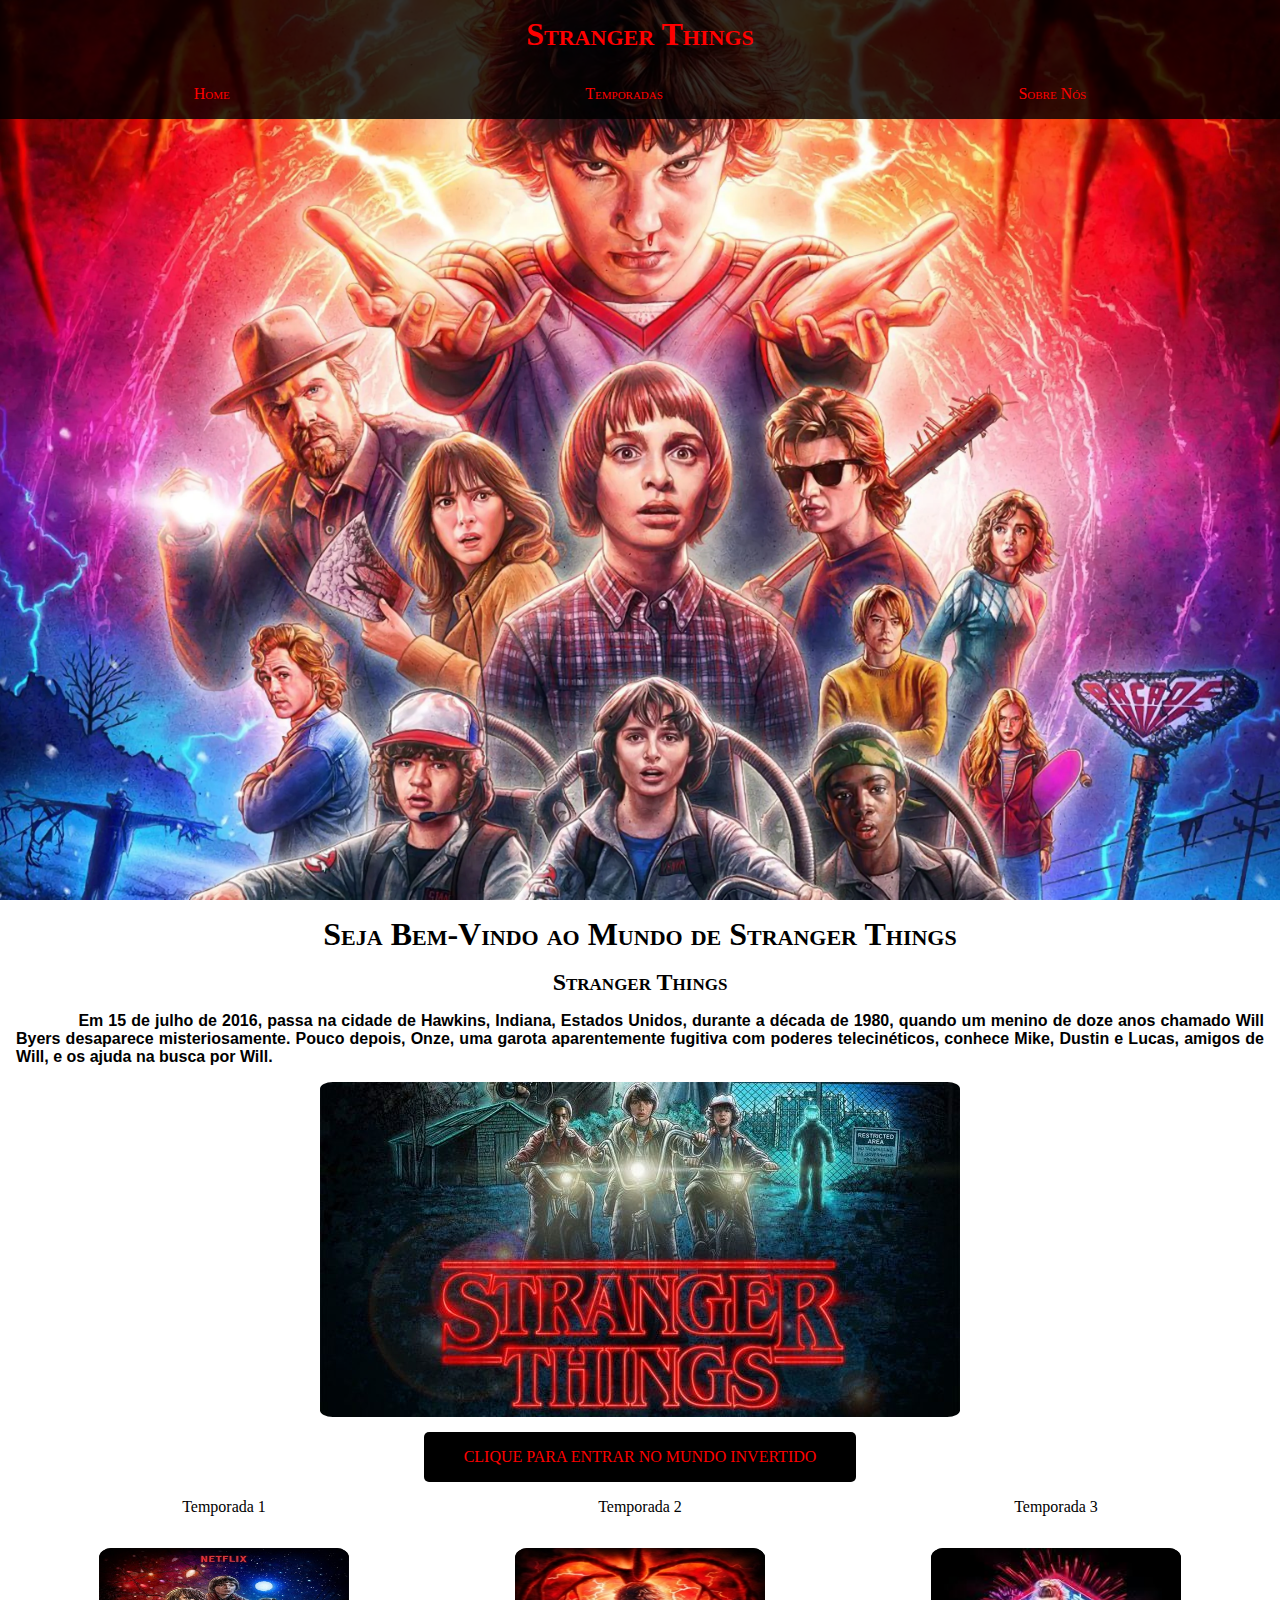
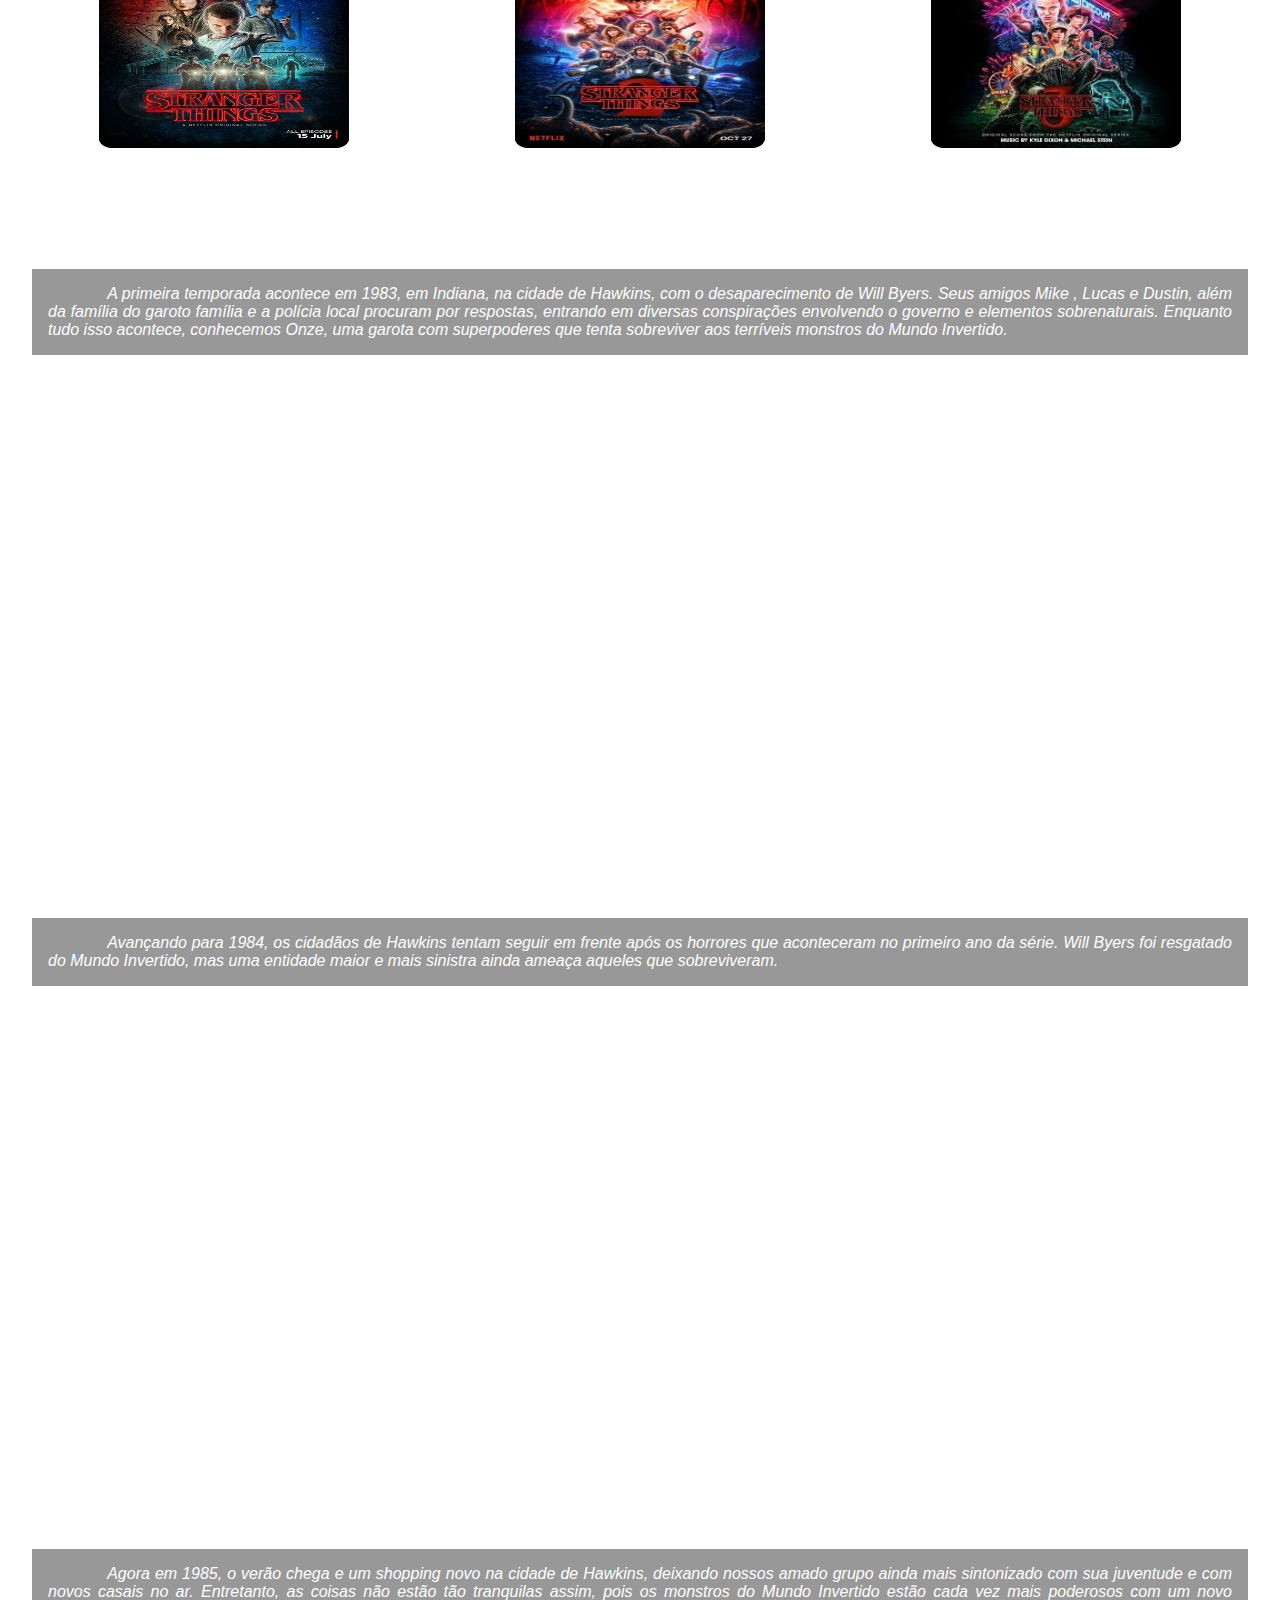
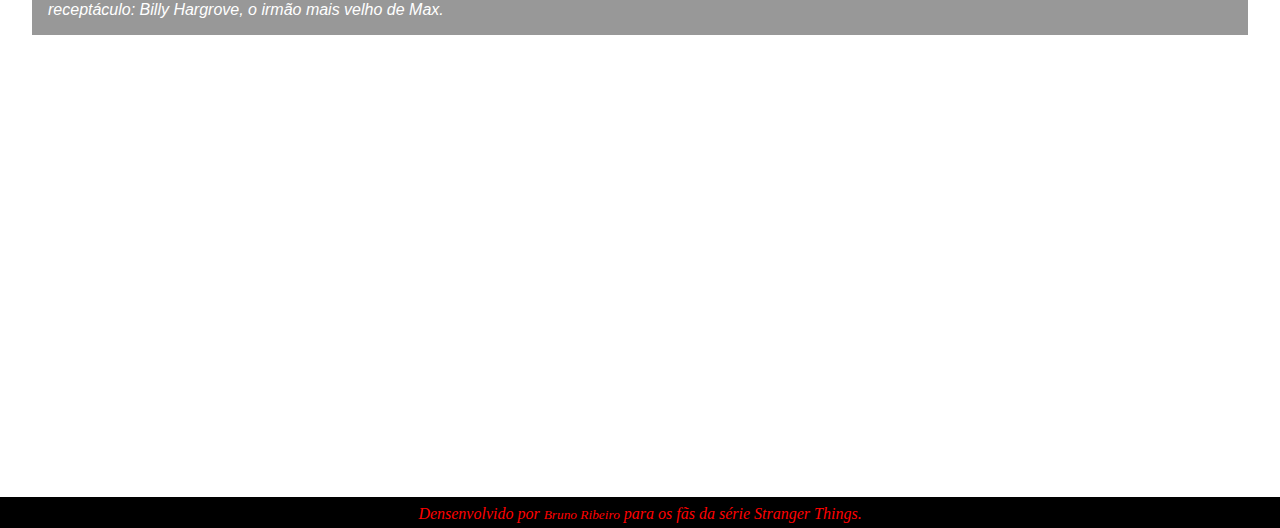
==== index.html @ bce563e3 "ST no HUB" ====
<!DOCTYPE html>
<html lang="pt-br">
<head>
    <meta charset="UTF-8">
    <meta http-equiv="X-UA-Compatible" content="IE=edge">
    <meta name="viewport" content="width=device-width, initial-scale=1.0">
    <title>Stranger Things - Oficial</title>
    <link rel="stylesheet" href="style.css">
    <link rel="shortcut icon" href="favicon/icons8-stranger-things-512.png" type="image/x-icon">
</head>
<body>
    <header>
        <div>
            <nav>
            <h1>Stranger Things</h1>
            <ul>
                <li>Home</li>
                <li>Temporadas</li>
                <li>Sobre Nós</li>
            </ul>
            </nav>
        </div>
    </header>

    <main>
        <article class="article1">
            <section class="welcomest">
                <h1>Seja Bem-Vindo ao Mundo de Stranger Things</h1>
            </section>
            <section class="introdução"> <!--Introdução da Série-->
                <h2>Stranger Things</h2>
                <p>Em 15 de julho de 2016, passa na cidade de Hawkins, Indiana, Estados Unidos, durante a década de 1980, quando um menino de doze anos chamado Will Byers desaparece misteriosamente. Pouco depois, Onze, uma garota aparentemente fugitiva com poderes telecinéticos, conhece Mike, Dustin e Lucas, amigos de Will, e os ajuda na busca por Will.</p>
                <picture>
                    <source media="(max-width: 660px)" srcset="./imagens/strangerthings-pq.png" width="450px">
                    <img src="imagens/backgroundtemporada1.png" alt="Logo de Stranger Things" >
                </picture>
                <a href="mundoinvertido.html" class="mundo">CLIQUE PARA ENTRAR NO MUNDO INVERTIDO</a>
            </section>
        </article>



        <article class="article2"> 
            <section class="temps">
                <div>Temporada 1</div>
                <div>Temporada 2</div>
                <div>Temporada 3</div>
            </section>

            <section>
                <a href="https://redecanais.to/stranger-things-1a-temporada-episodio-01-capitulo-um-o-desaparecimento-de-will-byers_017f7d2fb.html" target="_blank"><img src="imagens/logotemporada01.png" alt="Logo da Temporada de Stranger Things" class="q1"></a>
                <a href="https://redecanais.to/stranger-things-2a-temporada-episodio-01-capitulo-um-mad-max_adcd554a3.html" target="_blank"><img src="imagens/logotemporada02.png" alt="Logo da Temporada de Stranger Things" class="q1"></a>
                <a href="https://redecanais.to/stranger-things-3a-temporada-episodio-01-capitulo-um-esta-me-ouvindo-suzie_43b775a5a.html" target="_blank"><img src="imagens/logotemporada03.png" alt="Logo da Temporada de Stranger Things" class="q1"></a>
            </section>
        </article>

        <section class="temporadas">
            <div>
            <h1>Stranger Things - 1ª Temporada</h1> <!--Primeira Temporada-->
            <em>
                <p>A primeira temporada acontece em 1983, em Indiana, na cidade de Hawkins, com o desaparecimento de Will Byers. Seus amigos Mike , Lucas e Dustin, além da família do garoto família e a polícia local procuram por respostas, entrando em diversas conspirações envolvendo o governo e elementos sobrenaturais. Enquanto tudo isso acontece, conhecemos Onze, uma garota com superpoderes que tenta sobreviver aos terríveis monstros do Mundo Invertido.</p>
            </em>
            <div class="cenas">
                <iframe width="560" height="315" src="https://www.youtube.com/embed/czgku_aEGoc" title="YouTube video player" frameborder="0" allow="accelerometer; autoplay; clipboard-write; encrypted-media; gyroscope; picture-in-picture" allowfullscreen class="iframe"></iframe>
            </div>
            </div>
        </section>

        <section class="temporadas"> <!--Segunda Temporada-->
            <h1>Stranger Things - 2ª Temporada</h1>
            <em>
                <p>Avançando para 1984, os cidadãos de Hawkins tentam seguir em frente após os horrores que aconteceram no primeiro ano da série. Will Byers foi resgatado do Mundo Invertido, mas uma entidade maior e mais sinistra ainda ameaça aqueles que sobreviveram.</p>
            </em>
            <div class="cenas">
                <iframe width="560" height="315" src="https://www.youtube.com/embed/8iZVBwz8XTA" title="YouTube video player" frameborder="0" allow="accelerometer; autoplay; clipboard-write; encrypted-media; gyroscope; picture-in-picture" allowfullscreen class="iframe"></iframe>
            </div>
        </section>

        <section class="temporadas">
            <h1>Stranger Things - 3ª Temporada</h1> <!--Terceira Temporada-->
            <em>
                <p>Agora em 1985, o verão chega e um shopping novo na cidade de Hawkins, deixando nossos amado grupo ainda mais sintonizado com sua juventude e com novos casais no ar.
            </em>

            <em>Entretanto, as coisas não estão tão tranquilas assim, pois os monstros do Mundo Invertido estão cada vez mais poderosos com um novo receptáculo: Billy Hargrove, o irmão mais velho de Max.</p></em>
            <div class="cenas">
                <iframe width="560" height="315" src="https://www.youtube.com/embed/T1FYNYnqBgU" title="YouTube video player" frameborder="0" allow="accelerometer; autoplay; clipboard-write; encrypted-media; gyroscope; picture-in-picture" allowfullscreen class="iframe"></iframe>
            </div>
        </section>
    </main>
    
</body>
<footer><em>Densenvolvido por <small>Bruno Ribeiro</small> para os fãs da série Stranger Things.</em></footer>
</html>
---- style.css ----
@charset "UTF-8";

* {
    margin: 0;
    padding: 0;
}

header { /*Começo do Header*/
    background-color: black;
    color: red;
    height: 130px;
    text-align: center;
    height: 100vh;
    background-image: url("imagens/background002.png") ;
    background-size: cover;
    background-position: center center;
    background-attachment: fixed;
}

header h1 {
    padding: 1rem;
    font-variant: small-caps;
}

header ul {
    display: flex;
    justify-content: space-around;
    list-style: none;
    padding: 1rem;
    font-variant: small-caps;
}

header li:hover {
    background-color: red;
    color: white;
    padding: 5px;
    border-radius: 8%;
    cursor: pointer;
    box-sizing: border-box;
}

nav {   /*Fim do Header*/
    background-color: rgba(0, 0, 0, 0.808);
}



/*Inicio do Main*/

.welcomest h1 { /* Bem Vindo ao Mundo de ST */
    text-align: center;
    font-variant: small-caps;
    padding: 1rem;
}

.introdução .mundo {
    display: flex;
    justify-content: center;
    padding: 1rem;
    text-decoration: none;
    background-color: black;
    color: red;
    width: 400px;
    margin: auto;
    border-radius: 5px;
    margin-top: 15px;
}

.introdução img { /*Começo da Article 1 */
    display: flex;
    margin: auto;
    border-radius: 2%;
}

.introdução h2 {
    text-align: center;
    font-variant: small-caps;
}

.introdução p { /*Fim da Article 1*/
    padding: 1rem;
    text-indent: 5%;
    font-family: Arial, Helvetica, sans-serif;
    text-align: justify;
    font-weight: bolder;
}

.article2 section { /* Começo da Article 2 */  
    display: flex;
    justify-content: space-around;
    padding: 1rem;
}

.article2 a .q1 {     /* Logo das Temporadas - Fim da Article 2 */
    background-color: black;
    height: 200px;
    width: 250px;
    border-radius: 5%;
}

.temporadas {    /* Começo das Temporadas */
    background-image: url("imagens/fundodatemporada1.png");
    background-size: cover;
    background-attachment: fixed;
    background-position: center center;
}

.temporadas h1 {
    text-align: center;
    font-variant: small-caps;
    color: white;
    padding: 1rem;
}

.temporadas p {
    margin: 2rem;
    font-family: Arial, Helvetica, sans-serif;
    text-align: justify;
    background-color: rgba(0, 0, 0, 0.404);
    color: white;
    padding: 1rem;
    text-indent: 5%;
}

main .cenas {   /*Fim das Temporadas*/
    display: flex;
    justify-content: center;
}

main .iframe {  /* Iframe dos Videos */   
    height: 400px;
    width: 800px;
    border-radius: 5%;
    margin: 15px;
}

footer {
    height: 15px;
    background-color: black;
    color: red;
    padding: 0.5rem;
    text-align: center;
}
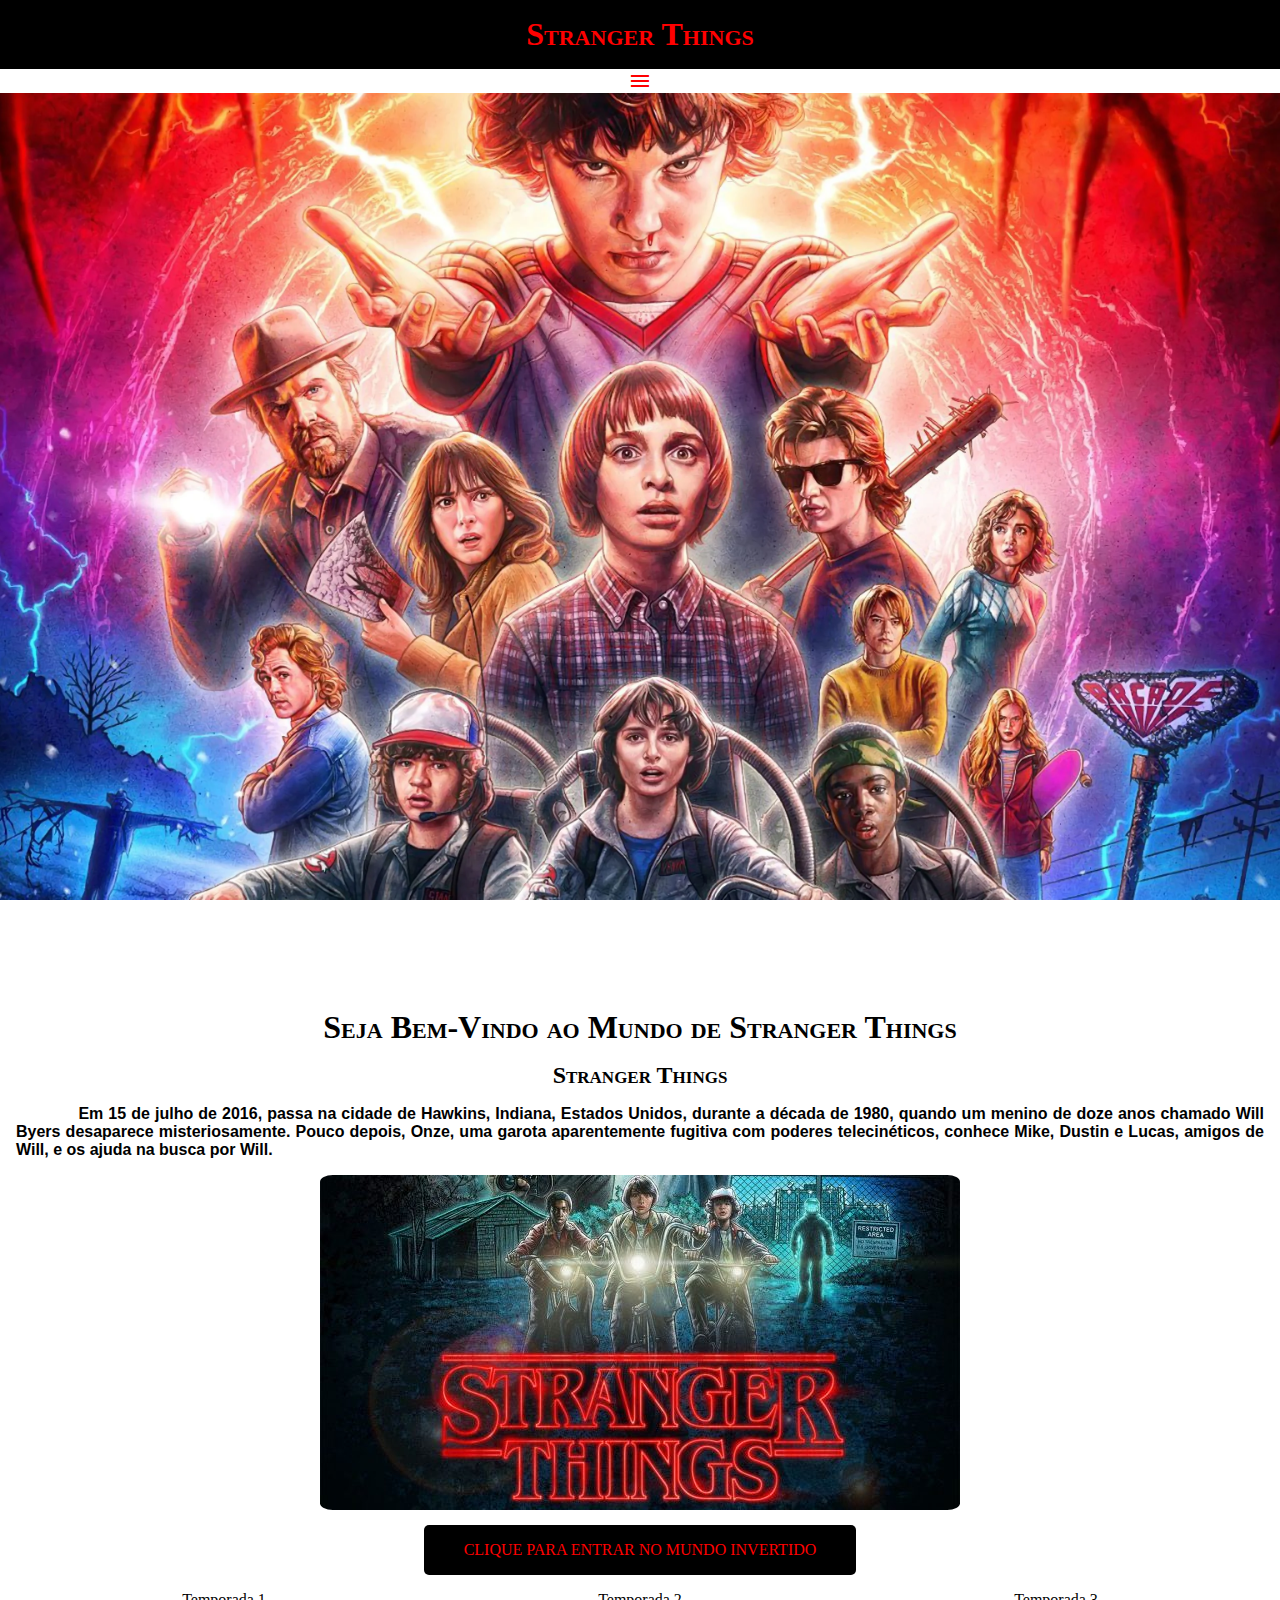
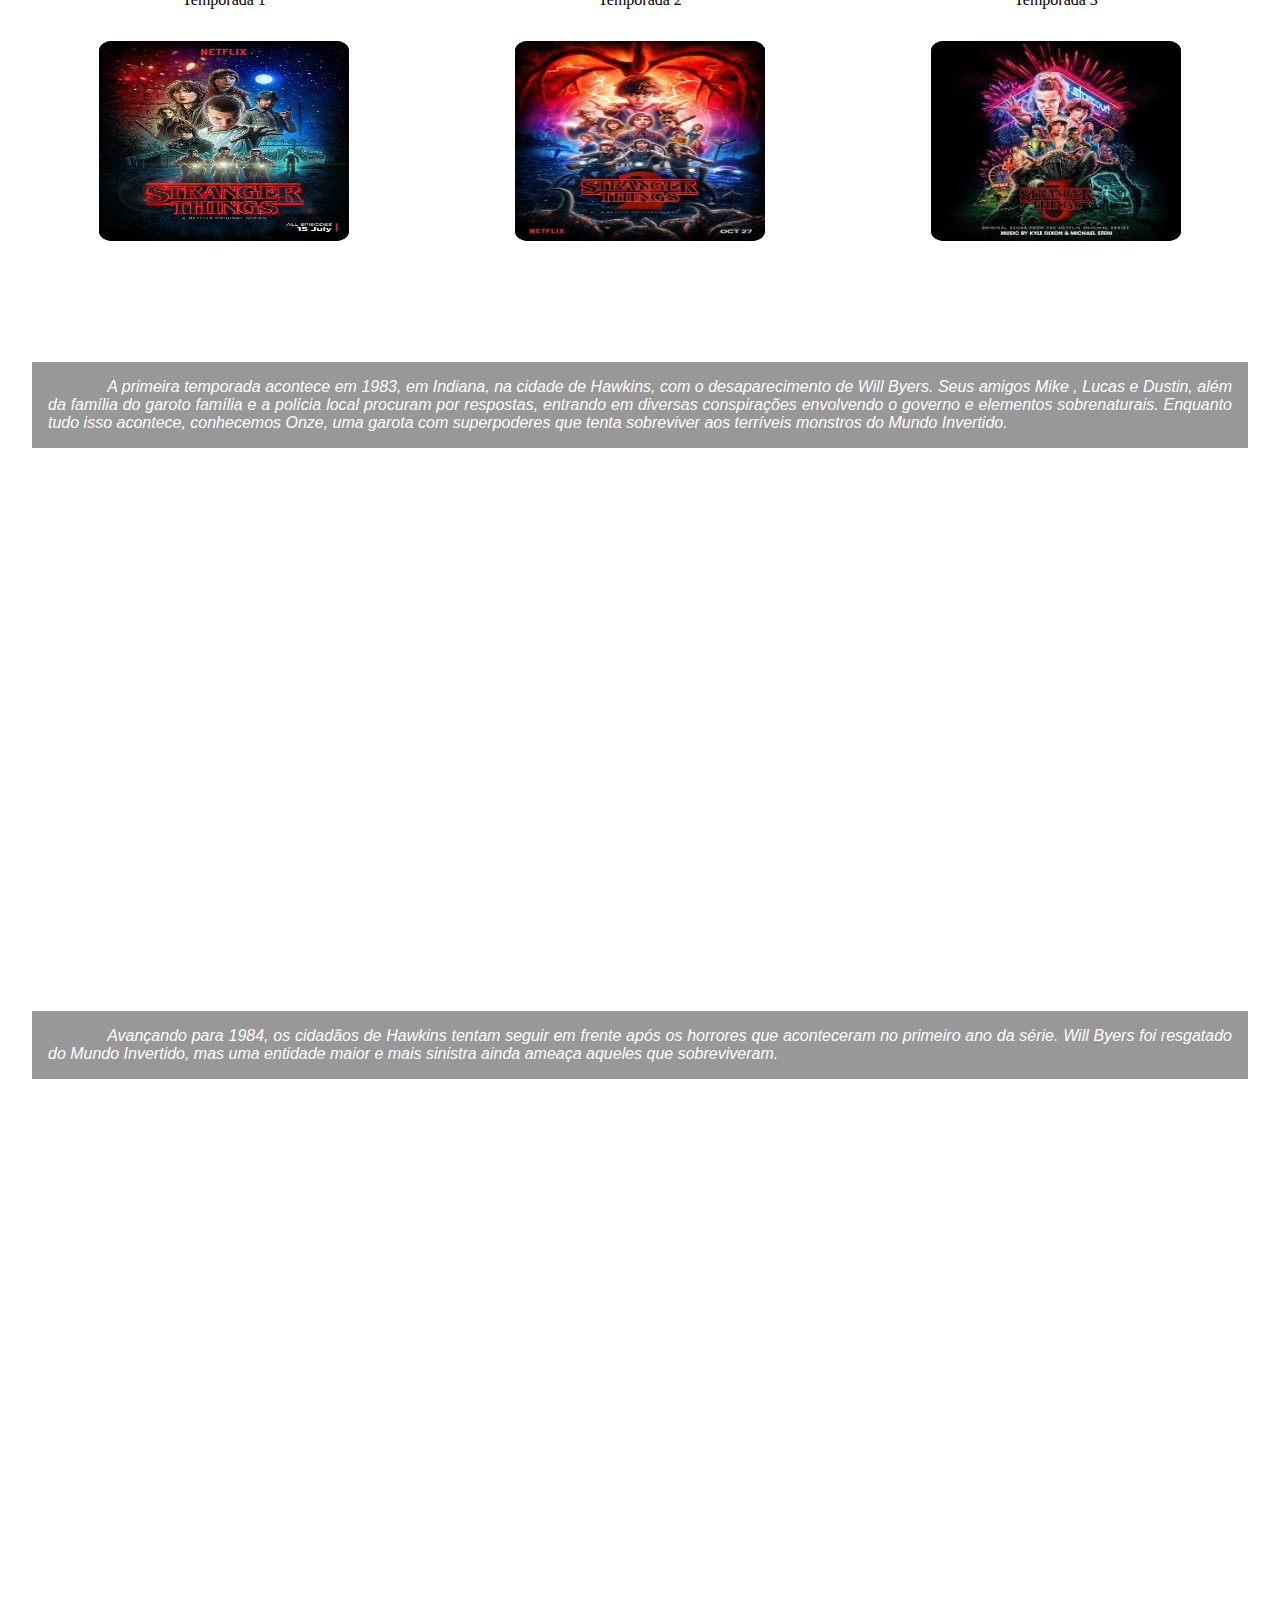
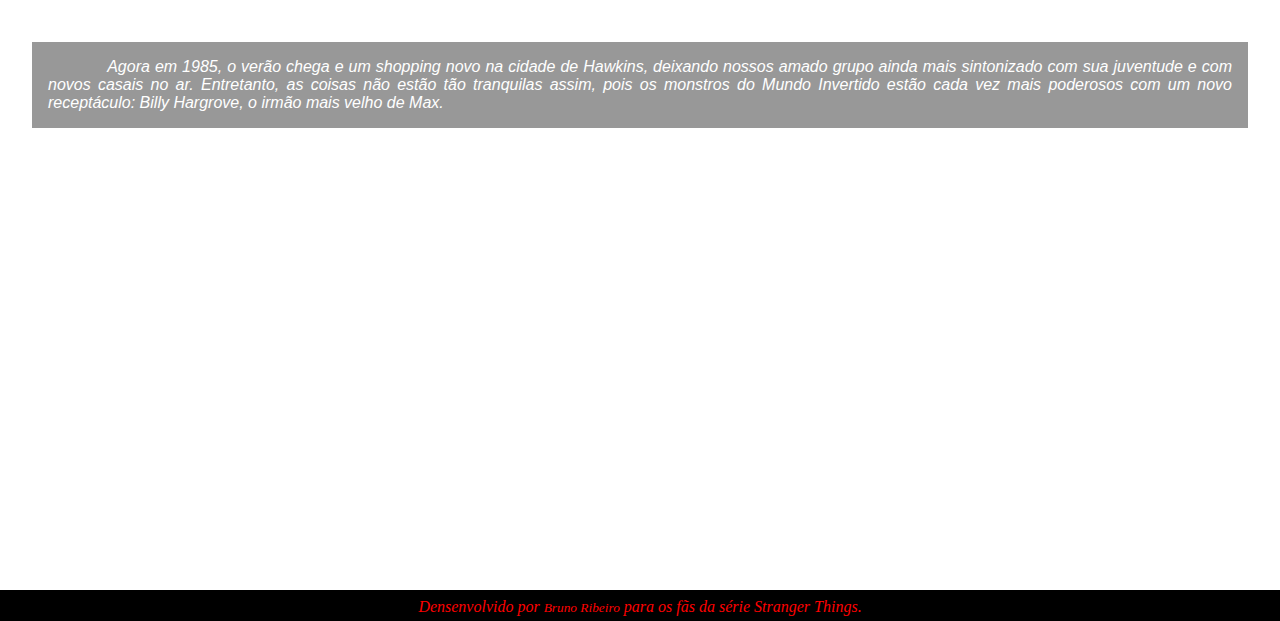
==== commit bb1bbaf1: "Finalizei o menu" ====
--- a/index.html
+++ b/index.html
@@ -7,19 +7,27 @@
     <title>Stranger Things - Oficial</title>
     <link rel="stylesheet" href="style.css">
     <link rel="shortcut icon" href="favicon/icons8-stranger-things-512.png" type="image/x-icon">
+    <link href="https://fonts.googleapis.com/icon?family=Material+Icons" rel="stylesheet">
 </head>
 <body>
-    <header>
-        <div>
-            <nav>
-            <h1>Stranger Things</h1>
+    <section class="menu">
+        
+    <h1>Stranger Things</h1>
+
+    <span class="material-icons" id="menu" onclick="clickMenu()">menu</span> <!--Icone do Menu-->
+
+        <menu id="itens">
             <ul>
                 <li>Home</li>
                 <li>Temporadas</li>
                 <li>Sobre Nós</li>
             </ul>
-            </nav>
-        </div>
+        </menu>
+
+    </section>
+
+    <header>
+        <!--1º Foto de Fundo-->
     </header>
 
     <main>
@@ -88,7 +96,16 @@
             </div>
         </section>
     </main>
-    
+    <script>
+        function clickMenu() {
+            if (itens.style.display == 'block') {
+                itens.style.display = 'none'
+            }  else {
+                itens.style.display = 'block'
+            }
+        }
+    </script>
 </body>
-<footer><em>Densenvolvido por <small>Bruno Ribeiro</small> para os fãs da série Stranger Things.</em></footer>
+<footer>
+<em>Densenvolvido por <small>Bruno Ribeiro</small> para os fãs da série Stranger Things.</em></footer>
 </html>--- a/style.css
+++ b/style.css
@@ -5,24 +5,29 @@
     padding: 0;
 }
 
-header { /*Começo do Header*/
+section.menu {      /*Sessão do Menu*/
     background-color: black;
     color: red;
-    height: 130px;
     text-align: center;
-    height: 100vh;
-    background-image: url("imagens/background002.png") ;
-    background-size: cover;
-    background-position: center center;
-    background-attachment: fixed;
+    display: block;
 }
 
-header h1 {
+.menu h1 {
     padding: 1rem;
     font-variant: small-caps;
 }
 
-header ul {
+#menu {     /*Icone do Menu*/
+    background-color: white;
+    display: block;
+    cursor: pointer;
+}
+
+#itens {
+    display: none;
+}
+
+.menu ul {
     display: flex;
     justify-content: space-around;
     list-style: none;
@@ -30,7 +35,7 @@
     font-variant: small-caps;
 }
 
-header li:hover {
+.menu li:hover {    /*Fim do Menu*/
     background-color: red;
     color: white;
     padding: 5px;
@@ -39,8 +44,13 @@
     box-sizing: border-box;
 }
 
-nav {   /*Fim do Header*/
-    background-color: rgba(0, 0, 0, 0.808);
+header { /*Imagem de Fundo Inicial - Header*/
+    height: 100vh;
+    background-image: url("imagens/background002.png") ;
+    background-size: cover;
+    background-position: center center;
+    background-attachment: fixed;
+    
 }
 
 
